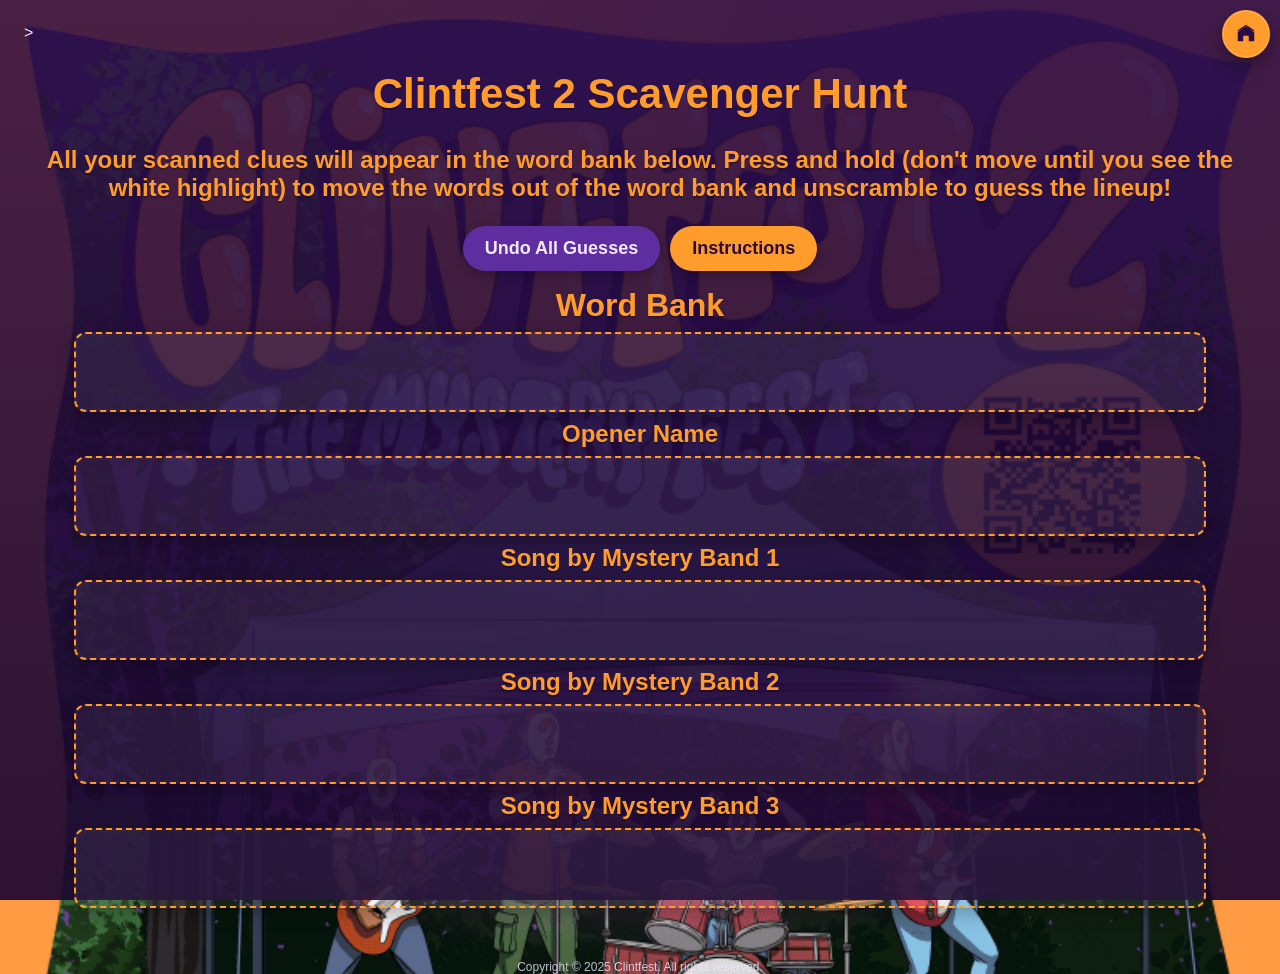
==== puzzle.html @ f65ce76e "Add files via upload" ====
<!DOCTYPE html>
<html>
<head>
  <meta charset="UTF-8">
  <meta name="viewport" content="width=device-width, initial-scale=1, viewport-fit=cover" />
  <title>ClintFest Puzzle</title>
  <link rel="stylesheet" href="style.css">
  <link rel="manifest" href="manifest.json">
  <!---ios-->>
  <link rel="apple-touch-icon" href="/icons/tester.png">
  <meta name= "apple-mobile-web-app-status-bar" content="#f7df1e">
  <meta name="theme-color" content="#f7df1e">
  <style>
    .actions-top {
      display: flex;
      justify-content: center;
      gap: 10px;
      flex-wrap: wrap;
      margin-bottom: 1em;
    }
    #undo-all {
      display: inline-block;
      margin: 0;
      padding: 12px 22px;
      font-size: clamp(16px, 4vw, 18px);
      background-color: #5e2ea0;
      color: #f3e9ff;
      border: none;
      border-radius: 999px;
      cursor: pointer;
      box-shadow: 0 4px 10px rgba(0,0,0,0.25);
    }
    #undo-all:hover {
      filter: brightness(1.08);
    }
    #instructions {
      display: inline-block;
      margin: 0;
      padding: 12px 22px;
      font-size: clamp(16px, 4vw, 18px);
      background-color: #ff9c2b;
      color: #2a0b45;
      border: none;
      border-radius: 999px;
      cursor: pointer;
      box-shadow: 0 4px 10px rgba(0,0,0,0.25);
    }
    #instructions:hover { filter: brightness(1.05); }
    .remove {
      position: absolute;
      top: -8px;
      right: -8px;
      background: #5e2ea0;
      color: #f3e9ff;
      border-radius: 50%;
      font-size: 15px;
      width: 26px;
      height: 26px;
      text-align: center;
      line-height: 26px;
      cursor: pointer;
      box-shadow: 0 2px 6px rgba(0,0,0,0.3);
    }
    .spacer { height: 36px; }
    footer.legal {
      text-align: center;
      font-size: 12px;
      color: #f3e9ff;
      opacity: 0.8;
      margin-top: 8px;
      padding-bottom: env(safe-area-inset-bottom);
    }
  </style>
</head>
<body>
  <a href="#" id="home-fab" class="home-fab" aria-label="Close and go home" title="Home">
    <svg viewBox="0 0 24 24" aria-hidden="true"><path d="M12 3.172 3 10v10h6v-6h6v6h6V10l-9-6.828zM21 9.236 12 3.764 3 9.236V8l9-6 9 6v1.236z"/></svg>
  </a>
  <h1>Clintfest 2 Scavenger Hunt</h1>
  <H3>All your scanned clues will appear in the word bank below. Press and hold (don't move until you see the white highlight) to move the words out of the word bank and unscramble to guess the lineup!</H3>
  <div class="actions-top">
    <button id="undo-all">Undo All Guesses</button>
    <a href="index.html"><button id="instructions">Instructions</button></a>
  </div>
  
  <section id="word-bank">
    <h2>Word Bank</h2>
    <div class="container" id="bank"></div>
  </section>

  <section id="rows">
    <div class="row" data-row="1" data-length="2">
      <h3>Opener Name</h3>
      <div class="drop-zone" data-zone="1"></div>
    </div>
    <div class="row" data-row="2" data-length="4">
      <h3>Song by Mystery Band 1</h3>
      <div class="drop-zone" data-zone="2"></div>
    </div>
    <div class="row" data-row="3" data-length="3">
      <h3>Song by Mystery Band 2</h3>
      <div class="drop-zone" data-zone="3"></div>
    </div>
    <div class="row" data-row="4" data-length="4">
      <h3>Song by Mystery Band 3</h3>
      <div class="drop-zone" data-zone="4"></div>
    </div>
  </section>
  <div class="spacer"></div>
  <footer class="legal">Copyright © 2025 Clintfest. All rights reserved.</footer>
  <script src="script.js"></script>
  <script>
document.getElementById('home-fab')?.addEventListener('click', e => {
  e.preventDefault();
  window.location.href = 'index.html';
});
</script>

  <!---- <script>
    (function(){
      var btn = document.getElementById('home-fab');
      if(!btn) return;
      function tryCloseOrNavigate(){
        var destination = 'https://app.clintfest.com/';
        var closed = false;
        try{ window.open('', '_self'); window.close(); setTimeout(function(){ if(!closed) location.href = destination; }, 150); }
        catch(_){ location.href = destination; }
        setTimeout(function(){ try{ if(document.hasFocus && document.hasFocus()) location.href = destination; } catch(_){ location.href = destination; } }, 200);
      }
      btn.addEventListener('click', function(e){ e.preventDefault(); tryCloseOrNavigate(); });
    })();
  </script>
  <script>
      if("serciveWorker" in navigator)
    {
      navigator.serciveWorker.register('serviceWorker.js');
    }
    </script> ----> 
</body>
</html>
---- style.css ----
html, body { height: 100%; }
body {
  font-family: sans-serif;
  padding: 1em;
  color: #f3e9ff;
  /* Layered background: poster watermark + gradients */
  background-image:
    linear-gradient(180deg, rgba(42,11,69,0.85) 0%, rgba(27,8,48,0.92) 100%),
    radial-gradient(1200px 700px at 80% -10%, rgba(94,46,160,0.55) 0%, rgba(94,46,160,0) 60%),
    url('clintfest-poster.png');
  background-size: cover, cover, cover;
  background-position: center, 80% -10%, center top;
  background-repeat: no-repeat, no-repeat, no-repeat;
  background-attachment: fixed, fixed, fixed;
  min-height: 100vh;
  /* Mobile optimizations */
  -webkit-text-size-adjust: 100%;
  padding-top: calc(1em + env(safe-area-inset-top));
  padding-bottom: calc(1em + env(safe-area-inset-bottom));
}

h1, h2, h3 {
  text-align: center;
  color: #ff9c2b; /* Clint-Fest orange */
  text-shadow: 0 2px 0 rgba(0,0,0,0.25);
}

/* Type scales for better readability on mobile */
h1 { font-size: clamp(24px, 6vw, 42px); }
h2 { font-size: clamp(20px, 4.8vw, 32px); }
h3 { font-size: clamp(16px, 4vw, 24px); }

.container, .drop-zone {
  display: flex;
  flex-wrap: wrap;
  gap: 10px;
  padding: 10px;
  min-height: 56px;
  border: 2px dashed #ff9c2b;
  border-radius: 12px;
  margin: 8px auto;
  width: 90%;
  justify-content: center;
  background: rgba(255, 255, 255, 0.06);
  box-shadow: inset 0 0 0 1px rgba(255,156,43,0.06), 0 6px 18px rgba(0,0,0,0.25);
}

/* Tighter row heading spacing to reduce vertical height */
.row h3 { margin: 6px 0; }
#word-bank h2 { margin: 8px 0; }

.word {
  background: #ff9c2b;
  color: #2a0b45;
  padding: 12px 18px;
  border-radius: 24px;
  cursor: grab;
  user-select: none;
  -webkit-user-select: none;
  -ms-user-select: none;
  -webkit-touch-callout: none;
  -webkit-tap-highlight-color: transparent;
  touch-action: manipulation;
  position: relative;
  font-weight: 700;
  letter-spacing: 0.3px;
  font-size: clamp(16px, 4vw, 22px);
  min-height: 44px;
  box-shadow: 0 4px 10px rgba(0,0,0,0.25);
}

.word.inactive {
  background: #c07a25;
  color: #2a0b45;
  cursor: default;
  opacity: 0.7;
}

/* per-word remove icon removed */

/* Buttons */
button {
  font-weight: 700;
  font-size: clamp(16px, 3.8vw, 20px);
  padding: 12px 22px;
  border-radius: 999px;
  -webkit-tap-highlight-color: transparent;
  touch-action: manipulation;
}

/* Reduce accidental text selection across the UI */
body, button, .drop-zone, .container {
  user-select: none;
  -webkit-user-select: none;
  -ms-user-select: none;
  -webkit-touch-callout: none;
}

/* Prevent image long-press dragging */
img {
  -webkit-user-drag: none;
  user-select: none;
}

/* Floating Home button (top-right) */
.home-fab {
  position: fixed;
  top: calc(10px + env(safe-area-inset-top));
  right: calc(10px + env(safe-area-inset-right));
  width: 48px;
  height: 48px;
  border-radius: 999px;
  background: #ff9c2b;
  color: #2a0b45;
  display: inline-flex;
  align-items: center;
  justify-content: center;
  text-decoration: none;
  box-shadow: 0 8px 18px rgba(0,0,0,0.35), inset 0 0 0 2px rgba(255,255,255,0.12);
  z-index: 1000;
}
.home-fab:hover { filter: brightness(1.05); }
.home-fab:active { transform: scale(0.96); }
.home-fab svg { width: 22px; height: 22px; fill: #2a0b45; }

/* Visual feedback for pointer-based drag */
.drop-target-hover {
  background: rgba(255, 156, 43, 0.12);
  box-shadow: inset 0 0 0 2px rgba(255,156,43,0.35), 0 6px 18px rgba(0,0,0,0.25);
}

/* While touch-dragging, disable page scroll */
body.dragging-touch {
  touch-action: none;
  overscroll-behavior: contain;
}

/* Small screens adjustments */
@media (max-width: 600px) {
  .container, .drop-zone {
    gap: 10px;
    padding: 10px;
    min-height: 52px;
    width: 94%;
  }
  .word {
    padding: 12px 16px;
    border-radius: 24px;
    min-height: 44px;
  }
  .word .remove {
    width: 28px;
    height: 28px;
    line-height: 28px;
    font-size: 16px;
  }
}
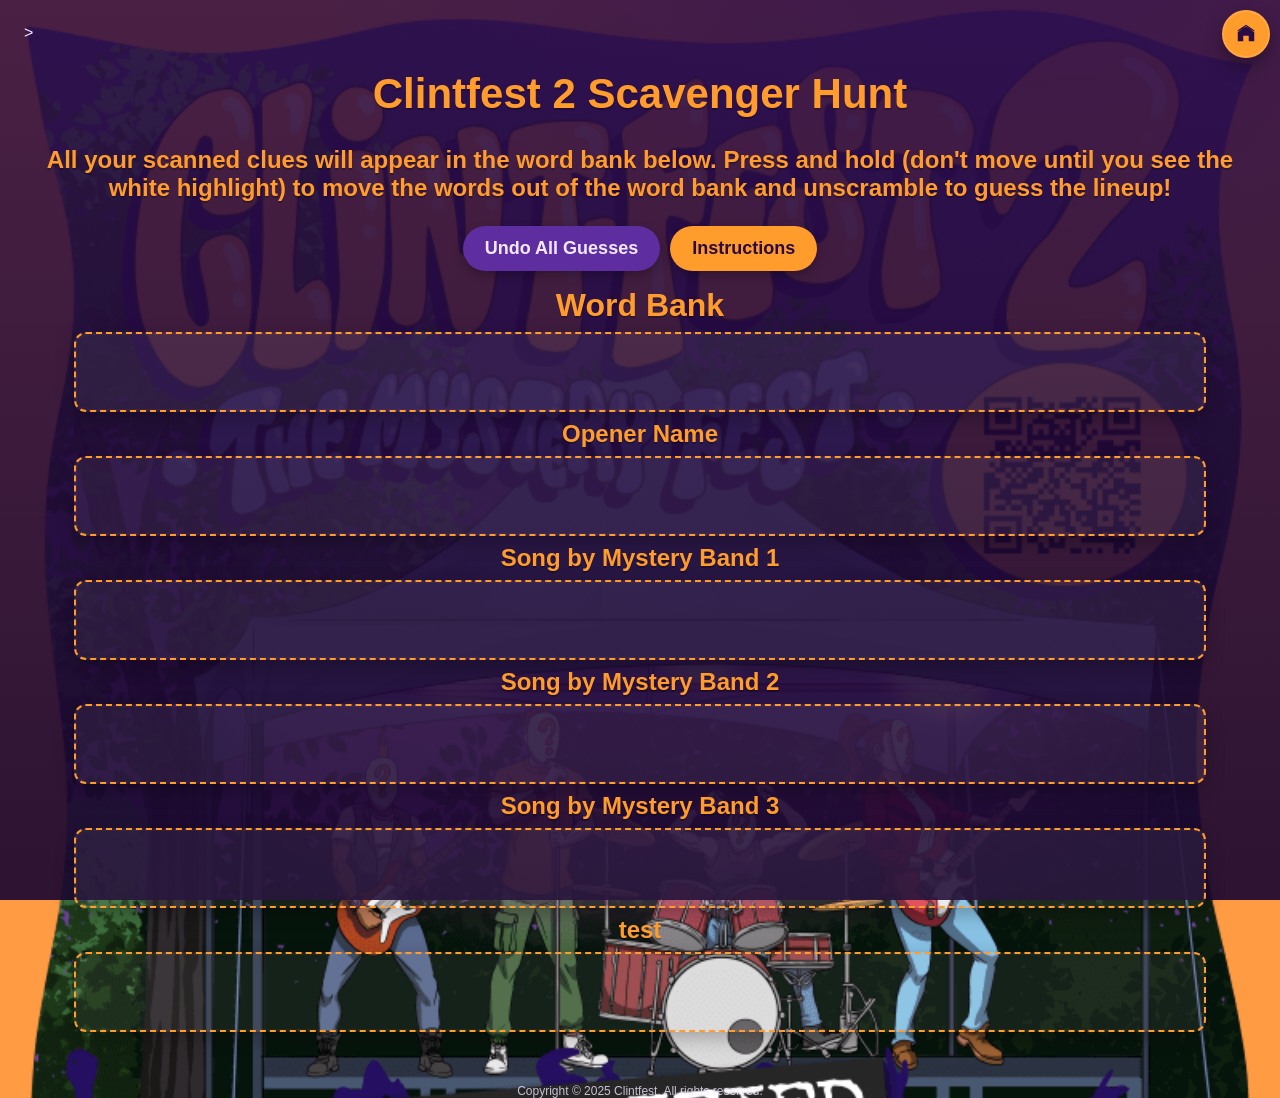
==== commit 4f07ce6e: "Add files via upload" ====
--- a/puzzle.html
+++ b/puzzle.html
@@ -105,6 +105,10 @@
       <h3>Song by Mystery Band 3</h3>
       <div class="drop-zone" data-zone="4"></div>
     </div>
+    <div class="row" data-row="4" data-length="4">
+      <h3>test</h3>
+      <div class="drop-zone" data-zone="4"></div>
+    </div>
   </section>
   <div class="spacer"></div>
   <footer class="legal">Copyright © 2025 Clintfest. All rights reserved.</footer>
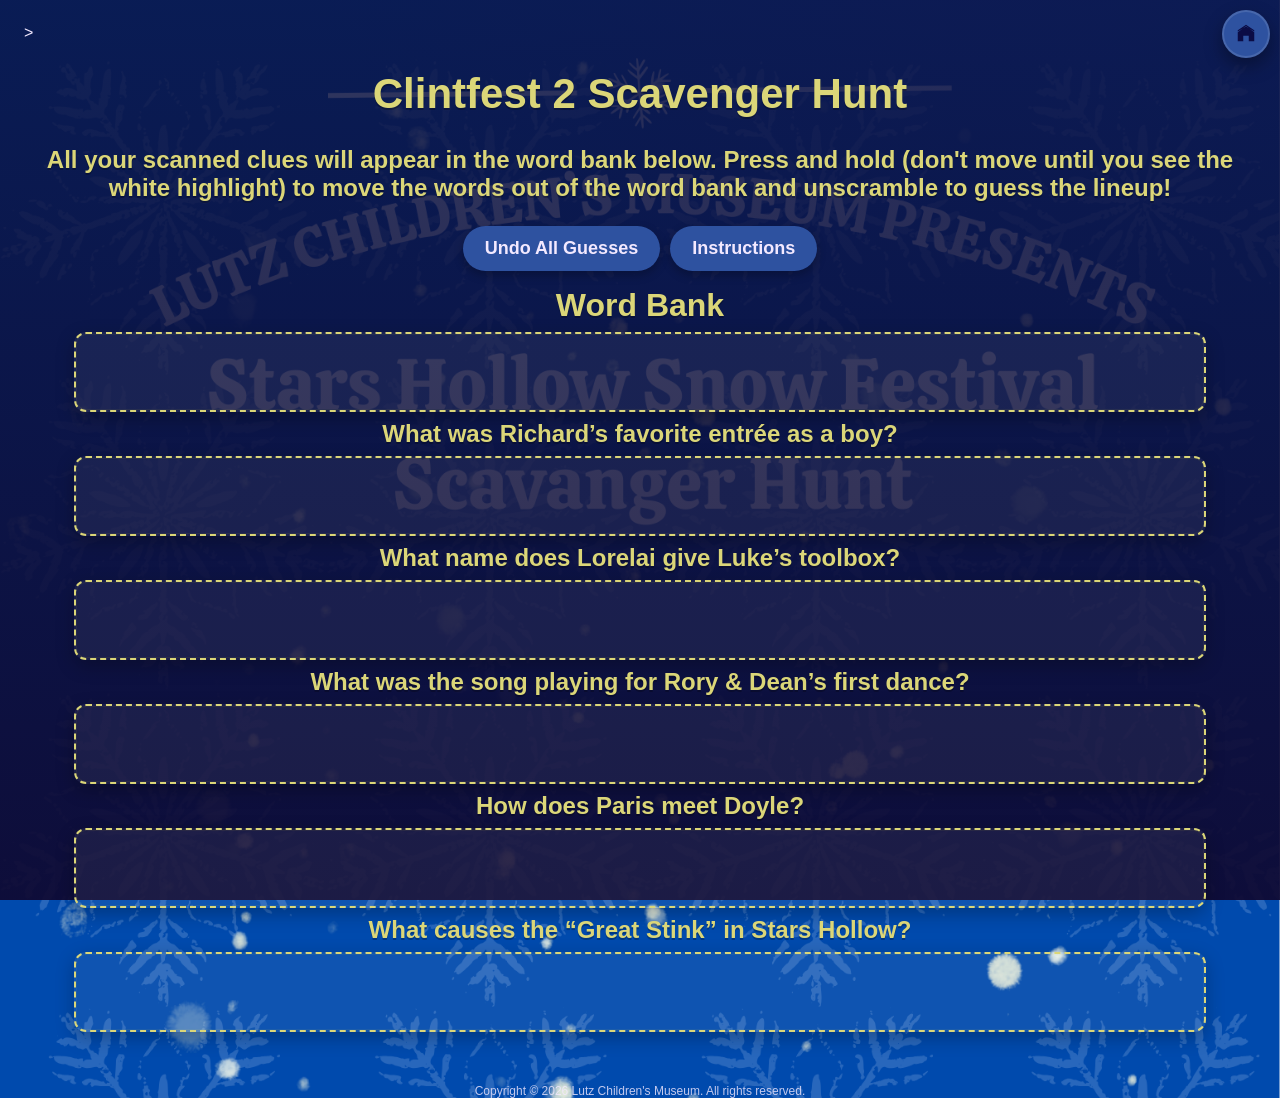
==== commit 6319abe8: "Add files via upload" ====
--- a/puzzle.html
+++ b/puzzle.html
@@ -23,7 +23,7 @@
       margin: 0;
       padding: 12px 22px;
       font-size: clamp(16px, 4vw, 18px);
-      background-color: #5e2ea0;
+      background-color: #2e52a0;
       color: #f3e9ff;
       border: none;
       border-radius: 999px;
@@ -38,8 +38,8 @@
       margin: 0;
       padding: 12px 22px;
       font-size: clamp(16px, 4vw, 18px);
-      background-color: #ff9c2b;
-      color: #2a0b45;
+      background-color: #2e52a0;
+      color: #f3e9ff;
       border: none;
       border-radius: 999px;
       cursor: pointer;
@@ -50,7 +50,7 @@
       position: absolute;
       top: -8px;
       right: -8px;
-      background: #5e2ea0;
+      background: #2e52a0;
       color: #f3e9ff;
       border-radius: 50%;
       font-size: 15px;
@@ -90,28 +90,28 @@
 
   <section id="rows">
     <div class="row" data-row="1" data-length="2">
-      <h3>Opener Name</h3>
+      <h3>What was Richard’s favorite entrée as a boy?</h3>
       <div class="drop-zone" data-zone="1"></div>
     </div>
     <div class="row" data-row="2" data-length="4">
-      <h3>Song by Mystery Band 1</h3>
+      <h3>What name does Lorelai give Luke’s toolbox?</h3>
       <div class="drop-zone" data-zone="2"></div>
     </div>
     <div class="row" data-row="3" data-length="3">
-      <h3>Song by Mystery Band 2</h3>
+      <h3>What was the song playing for Rory & Dean’s first dance?</h3>
       <div class="drop-zone" data-zone="3"></div>
     </div>
     <div class="row" data-row="4" data-length="4">
-      <h3>Song by Mystery Band 3</h3>
+      <h3>How does Paris meet Doyle?</h3>
       <div class="drop-zone" data-zone="4"></div>
     </div>
     <div class="row" data-row="4" data-length="4">
-      <h3>test</h3>
+      <h3>What causes the “Great Stink” in Stars Hollow?</h3>
       <div class="drop-zone" data-zone="4"></div>
     </div>
   </section>
   <div class="spacer"></div>
-  <footer class="legal">Copyright © 2025 Clintfest. All rights reserved.</footer>
+  <footer class="legal">Copyright © 2026 Lutz Children's Museum. All rights reserved.</footer>
   <script src="script.js"></script>
   <script>
 document.getElementById('home-fab')?.addEventListener('click', e => {
--- a/style.css
+++ b/style.css
@@ -5,9 +5,9 @@
   color: #f3e9ff;
   /* Layered background: poster watermark + gradients */
   background-image:
-    linear-gradient(180deg, rgba(42,11,69,0.85) 0%, rgba(27,8,48,0.92) 100%),
-    radial-gradient(1200px 700px at 80% -10%, rgba(94,46,160,0.55) 0%, rgba(94,46,160,0) 60%),
-    url('clintfest-poster.png');
+    linear-gradient(180deg, rgba(11, 20, 69, 0.85) 0%, rgba(15, 8, 48, 0.92) 100%),
+    radial-gradient(1200px 700px at 80% -10%, rgba(46, 54, 160, 0.55) 0%, rgba(46, 67, 160, 0) 60%),
+    url('icons/Lutz\ Snow\ Festival\ post\ bg.png');
   background-size: cover, cover, cover;
   background-position: center, 80% -10%, center top;
   background-repeat: no-repeat, no-repeat, no-repeat;
@@ -21,7 +21,7 @@
 
 h1, h2, h3 {
   text-align: center;
-  color: #ff9c2b; /* Clint-Fest orange */
+  color: #dbd678; /* Lutz Blue */
   text-shadow: 0 2px 0 rgba(0,0,0,0.25);
 }
 
@@ -36,13 +36,13 @@
   gap: 10px;
   padding: 10px;
   min-height: 56px;
-  border: 2px dashed #ff9c2b;
+  border: 2px dashed #dbd678;
   border-radius: 12px;
   margin: 8px auto;
   width: 90%;
   justify-content: center;
   background: rgba(255, 255, 255, 0.06);
-  box-shadow: inset 0 0 0 1px rgba(255,156,43,0.06), 0 6px 18px rgba(0,0,0,0.25);
+  box-shadow: inset 0 0 0 1px rgba(255, 234, 43, 0.06), 0 6px 18px rgba(0,0,0,0.25);
 }
 
 /* Tighter row heading spacing to reduce vertical height */
@@ -50,8 +50,8 @@
 #word-bank h2 { margin: 8px 0; }
 
 .word {
-  background: #ff9c2b;
-  color: #2a0b45;
+  background: #0a06eb;
+  color: #45410b;
   padding: 12px 18px;
   border-radius: 24px;
   cursor: grab;
@@ -70,8 +70,8 @@
 }
 
 .word.inactive {
-  background: #c07a25;
-  color: #2a0b45;
+  background: #0a06eb;
+  color: #dbd678;
   cursor: default;
   opacity: 0.7;
 }
@@ -110,8 +110,8 @@
   width: 48px;
   height: 48px;
   border-radius: 999px;
-  background: #ff9c2b;
-  color: #2a0b45;
+  background: #2e52a0;
+  color: #45410b;
   display: inline-flex;
   align-items: center;
   justify-content: center;
@@ -121,7 +121,7 @@
 }
 .home-fab:hover { filter: brightness(1.05); }
 .home-fab:active { transform: scale(0.96); }
-.home-fab svg { width: 22px; height: 22px; fill: #2a0b45; }
+.home-fab svg { width: 22px; height: 22px; fill: #0b0c45; }
 
 /* Visual feedback for pointer-based drag */
 .drop-target-hover {
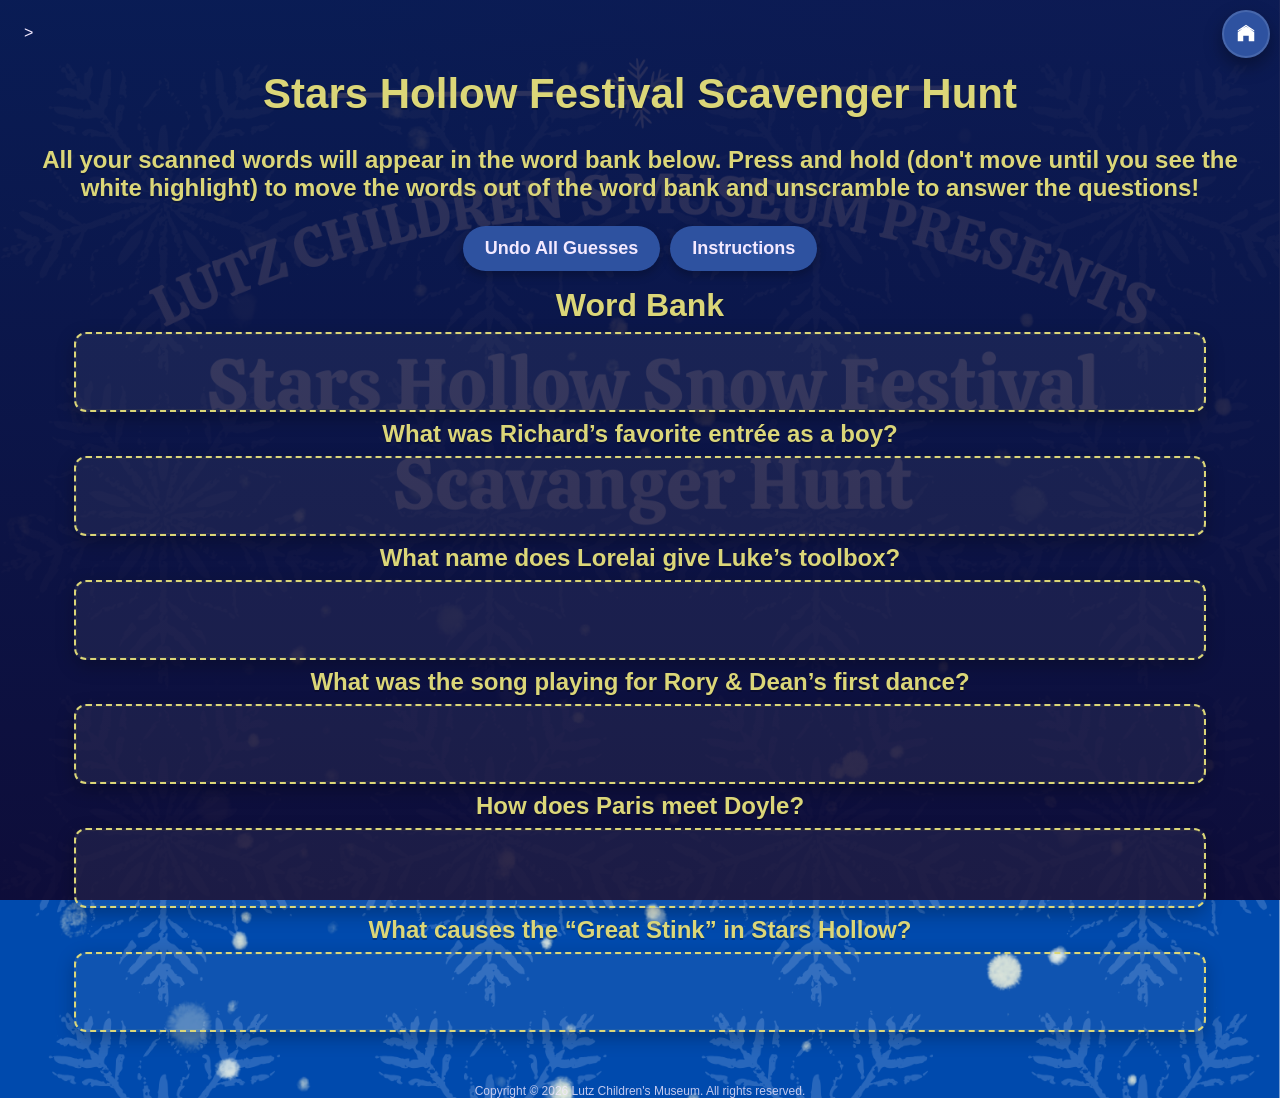
==== commit 73e5ef30: "Add files via upload" ====
--- a/puzzle.html
+++ b/puzzle.html
@@ -3,11 +3,11 @@
 <head>
   <meta charset="UTF-8">
   <meta name="viewport" content="width=device-width, initial-scale=1, viewport-fit=cover" />
-  <title>ClintFest Puzzle</title>
+  <title>Stars Hollow Puzzle</title>
   <link rel="stylesheet" href="style.css">
   <link rel="manifest" href="manifest.json">
   <!---ios-->>
-  <link rel="apple-touch-icon" href="/icons/tester.png">
+  <link rel="apple-touch-icon" href="icons/icon-192.png">
   <meta name= "apple-mobile-web-app-status-bar" content="#f7df1e">
   <meta name="theme-color" content="#f7df1e">
   <style>
@@ -76,8 +76,8 @@
   <a href="#" id="home-fab" class="home-fab" aria-label="Close and go home" title="Home">
     <svg viewBox="0 0 24 24" aria-hidden="true"><path d="M12 3.172 3 10v10h6v-6h6v6h6V10l-9-6.828zM21 9.236 12 3.764 3 9.236V8l9-6 9 6v1.236z"/></svg>
   </a>
-  <h1>Clintfest 2 Scavenger Hunt</h1>
-  <H3>All your scanned clues will appear in the word bank below. Press and hold (don't move until you see the white highlight) to move the words out of the word bank and unscramble to guess the lineup!</H3>
+  <h1>Stars Hollow Festival Scavenger Hunt</h1>
+  <H3>All your scanned words will appear in the word bank below. Press and hold (don't move until you see the white highlight) to move the words out of the word bank and unscramble to answer the questions!</H3>
   <div class="actions-top">
     <button id="undo-all">Undo All Guesses</button>
     <a href="index.html"><button id="instructions">Instructions</button></a>
@@ -93,7 +93,7 @@
       <h3>What was Richard’s favorite entrée as a boy?</h3>
       <div class="drop-zone" data-zone="1"></div>
     </div>
-    <div class="row" data-row="2" data-length="4">
+    <div class="row" data-row="2" data-length="1">
       <h3>What name does Lorelai give Luke’s toolbox?</h3>
       <div class="drop-zone" data-zone="2"></div>
     </div>
@@ -101,15 +101,16 @@
       <h3>What was the song playing for Rory & Dean’s first dance?</h3>
       <div class="drop-zone" data-zone="3"></div>
     </div>
-    <div class="row" data-row="4" data-length="4">
+    <div class="row" data-row="4" data-length="6">
       <h3>How does Paris meet Doyle?</h3>
       <div class="drop-zone" data-zone="4"></div>
     </div>
-    <div class="row" data-row="4" data-length="4">
+    <div class="row" data-row="5" data-length="7">
       <h3>What causes the “Great Stink” in Stars Hollow?</h3>
-      <div class="drop-zone" data-zone="4"></div>
+      <div class="drop-zone" data-zone="5"></div>
     </div>
   </section>
+
   <div class="spacer"></div>
   <footer class="legal">Copyright © 2026 Lutz Children's Museum. All rights reserved.</footer>
   <script src="script.js"></script>
--- a/style.css
+++ b/style.css
@@ -121,7 +121,7 @@
 }
 .home-fab:hover { filter: brightness(1.05); }
 .home-fab:active { transform: scale(0.96); }
-.home-fab svg { width: 22px; height: 22px; fill: #0b0c45; }
+.home-fab svg { width: 22px; height: 22px; fill: white; }
 
 /* Visual feedback for pointer-based drag */
 .drop-target-hover {
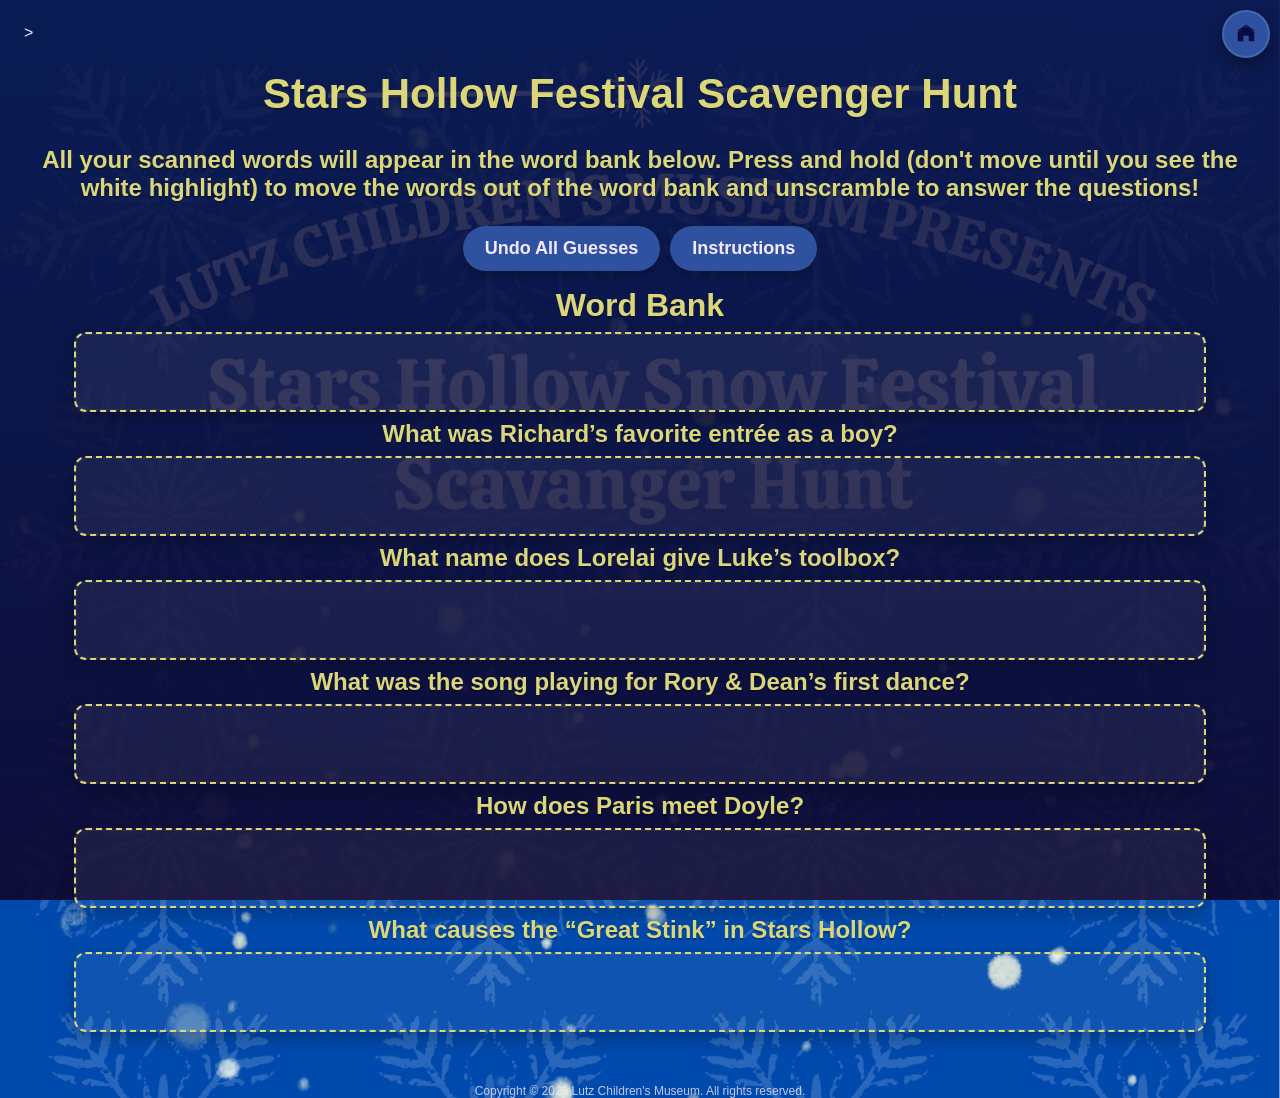
==== commit fd74295f: "Add files via upload" ====
--- a/puzzle.html
+++ b/puzzle.html
@@ -6,6 +6,7 @@
   <title>Stars Hollow Puzzle</title>
   <link rel="stylesheet" href="style.css">
   <link rel="manifest" href="manifest.json">
+  <link rel="icon" type="image/png" href="icons/icon-192.png">
   <!---ios-->>
   <link rel="apple-touch-icon" href="icons/icon-192.png">
   <meta name= "apple-mobile-web-app-status-bar" content="#f7df1e">
@@ -70,6 +71,52 @@
       margin-top: 8px;
       padding-bottom: env(safe-area-inset-bottom);
     }
+  .victory-overlay {
+  position: fixed;
+  inset: 0;
+  background: rgba(0, 0, 0, 0.75);
+  display: none;
+  justify-content: center;
+  align-items: center;
+  z-index: 9999;
+}
+
+.victory-card {
+  background: #f7df1e;
+  color: #2e52a0;
+  padding: 40px;
+  border-radius: 20px;
+  text-align: center;
+  max-width: 90%;
+  box-shadow: 0 10px 30px rgba(0,0,0,0.4);
+}
+
+.victory-card h1 {
+  font-size: 32px;
+  margin-bottom: 15px;
+}
+
+.victory-card p {
+  font-size: 18px;
+  margin: 10px 0;
+}
+
+.museum-credit {
+  font-weight: bold;
+  margin-top: 20px;
+}
+
+#victory-close {
+  margin-top: 25px;
+  padding: 12px 20px;
+  background: #2e52a0;
+  color: white;
+  border: none;
+  border-radius: 999px;
+  font-size: 16px;
+  cursor: pointer;
+}
+
   </style>
 </head>
 <body>
@@ -113,6 +160,13 @@
 
   <div class="spacer"></div>
   <footer class="legal">Copyright © 2026 Lutz Children's Museum. All rights reserved.</footer>
+  <div id="victory-overlay" class="victory-overlay">
+  <div class="victory-box">
+    <h1>🎉 Scavenger Hunt Complete!</h1>
+    <p>You solved all the Stars Hollow questions!</p>
+    <button id="victory-close">Close</button>
+  </div>
+</div>
   <script src="script.js"></script>
   <script>
 document.getElementById('home-fab')?.addEventListener('click', e => {
--- a/style.css
+++ b/style.css
@@ -21,7 +21,7 @@
 
 h1, h2, h3 {
   text-align: center;
-  color: #dbd678; /* Lutz Blue */
+  color: #dbd678;
   text-shadow: 0 2px 0 rgba(0,0,0,0.25);
 }
 
@@ -50,8 +50,8 @@
 #word-bank h2 { margin: 8px 0; }
 
 .word {
-  background: #0a06eb;
-  color: #45410b;
+  background: #2e52a0;
+  color: #dbd678;
   padding: 12px 18px;
   border-radius: 24px;
   cursor: grab;
@@ -70,7 +70,7 @@
 }
 
 .word.inactive {
-  background: #0a06eb;
+  background: #2e52a0;
   color: #dbd678;
   cursor: default;
   opacity: 0.7;
@@ -121,7 +121,8 @@
 }
 .home-fab:hover { filter: brightness(1.05); }
 .home-fab:active { transform: scale(0.96); }
-.home-fab svg { width: 22px; height: 22px; fill: white; }
+.home-fab svg { width: 22px; height: 22px; fill: #0b0c45; }
+
 
 /* Visual feedback for pointer-based drag */
 .drop-target-hover {
@@ -155,3 +156,27 @@
     font-size: 16px;
   }
 }
+
+/* victory */
+#victory-screen {
+  position: fixed;
+  inset: 0;
+  background: rgba(0,0,0,0.85);
+  display: flex;
+  align-items: center;
+  justify-content: center;
+  z-index: 9999;
+}
+
+.victory-box {
+  background: white;
+  padding: 40px;
+  border-radius: 12px;
+  text-align: center;
+  animation: pop 0.3s ease-out;
+}
+
+@keyframes pop {
+  from { transform: scale(0.8); opacity: 0; }
+  to { transform: scale(1); opacity: 1; }
+} 
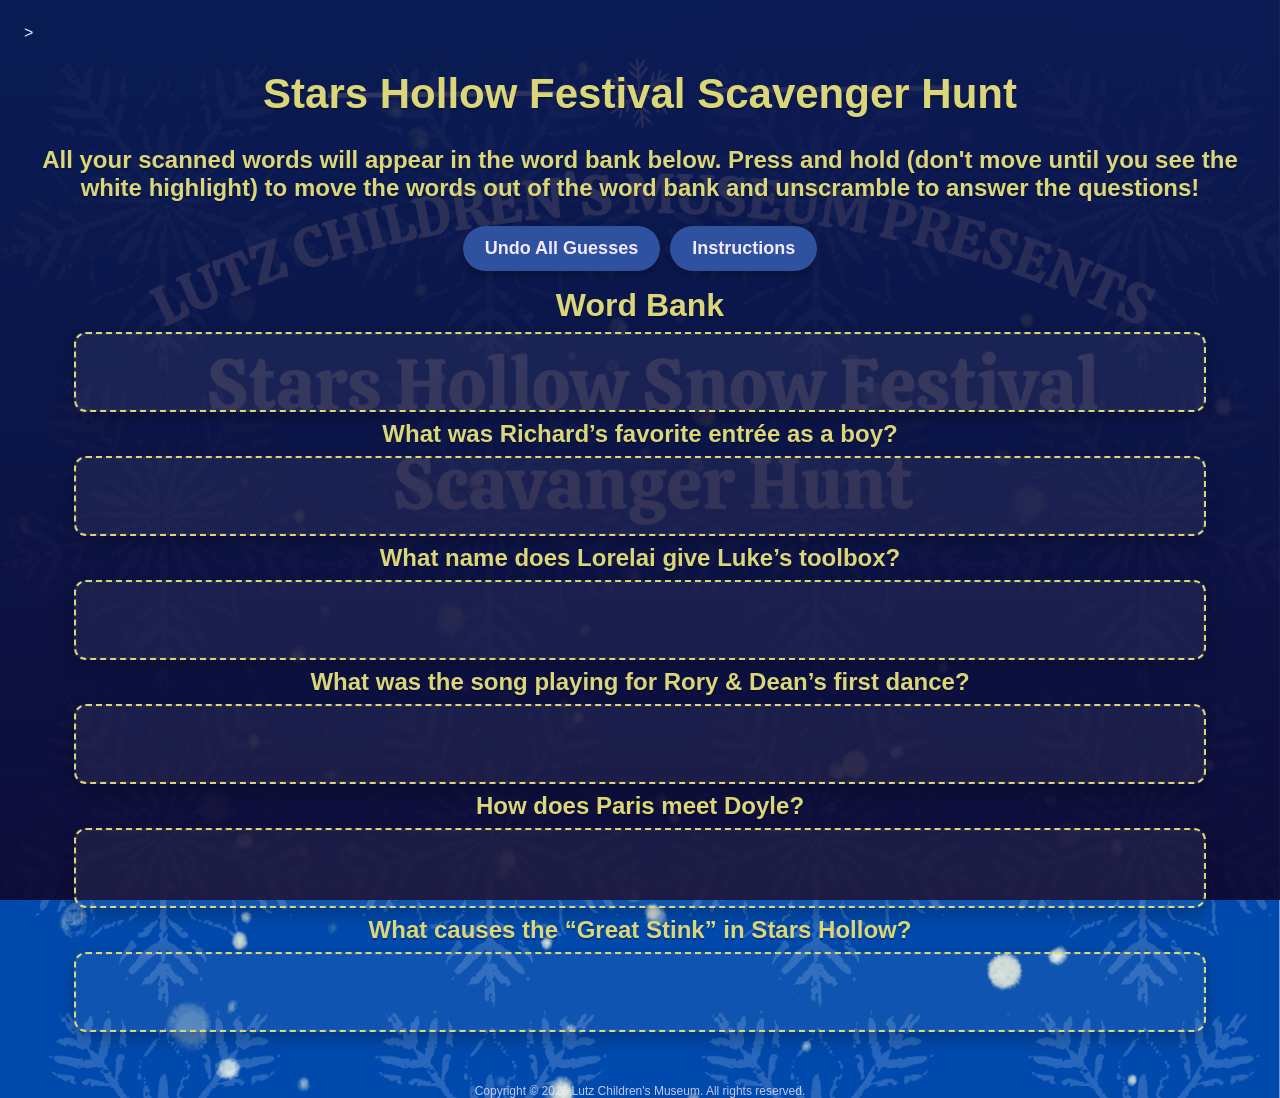
==== commit fffed156: "Add files via upload" ====
--- a/puzzle.html
+++ b/puzzle.html
@@ -71,58 +71,14 @@
       margin-top: 8px;
       padding-bottom: env(safe-area-inset-bottom);
     }
-  .victory-overlay {
-  position: fixed;
-  inset: 0;
-  background: rgba(0, 0, 0, 0.75);
-  display: none;
-  justify-content: center;
-  align-items: center;
-  z-index: 9999;
-}
 
-.victory-card {
-  background: #f7df1e;
-  color: #2e52a0;
-  padding: 40px;
-  border-radius: 20px;
-  text-align: center;
-  max-width: 90%;
-  box-shadow: 0 10px 30px rgba(0,0,0,0.4);
-}
 
-.victory-card h1 {
-  font-size: 32px;
-  margin-bottom: 15px;
-}
 
-.victory-card p {
-  font-size: 18px;
-  margin: 10px 0;
-}
 
-.museum-credit {
-  font-weight: bold;
-  margin-top: 20px;
-}
-
-#victory-close {
-  margin-top: 25px;
-  padding: 12px 20px;
-  background: #2e52a0;
-  color: white;
-  border: none;
-  border-radius: 999px;
-  font-size: 16px;
-  cursor: pointer;
-}
 
   </style>
 </head>
 <body>
-  <a href="#" id="home-fab" class="home-fab" aria-label="Close and go home" title="Home">
-    <svg viewBox="0 0 24 24" aria-hidden="true"><path d="M12 3.172 3 10v10h6v-6h6v6h6V10l-9-6.828zM21 9.236 12 3.764 3 9.236V8l9-6 9 6v1.236z"/></svg>
-  </a>
   <h1>Stars Hollow Festival Scavenger Hunt</h1>
   <H3>All your scanned words will appear in the word bank below. Press and hold (don't move until you see the white highlight) to move the words out of the word bank and unscramble to answer the questions!</H3>
   <div class="actions-top">
@@ -160,13 +116,6 @@
 
   <div class="spacer"></div>
   <footer class="legal">Copyright © 2026 Lutz Children's Museum. All rights reserved.</footer>
-  <div id="victory-overlay" class="victory-overlay">
-  <div class="victory-box">
-    <h1>🎉 Scavenger Hunt Complete!</h1>
-    <p>You solved all the Stars Hollow questions!</p>
-    <button id="victory-close">Close</button>
-  </div>
-</div>
   <script src="script.js"></script>
   <script>
 document.getElementById('home-fab')?.addEventListener('click', e => {
--- a/style.css
+++ b/style.css
@@ -102,7 +102,7 @@
   user-select: none;
 }
 
-/* Floating Home button (top-right) */
+/* Floating Home button (top-right) 
 .home-fab {
   position: fixed;
   top: calc(10px + env(safe-area-inset-top));
@@ -122,7 +122,7 @@
 .home-fab:hover { filter: brightness(1.05); }
 .home-fab:active { transform: scale(0.96); }
 .home-fab svg { width: 22px; height: 22px; fill: #0b0c45; }
-
+*/
 
 /* Visual feedback for pointer-based drag */
 .drop-target-hover {
